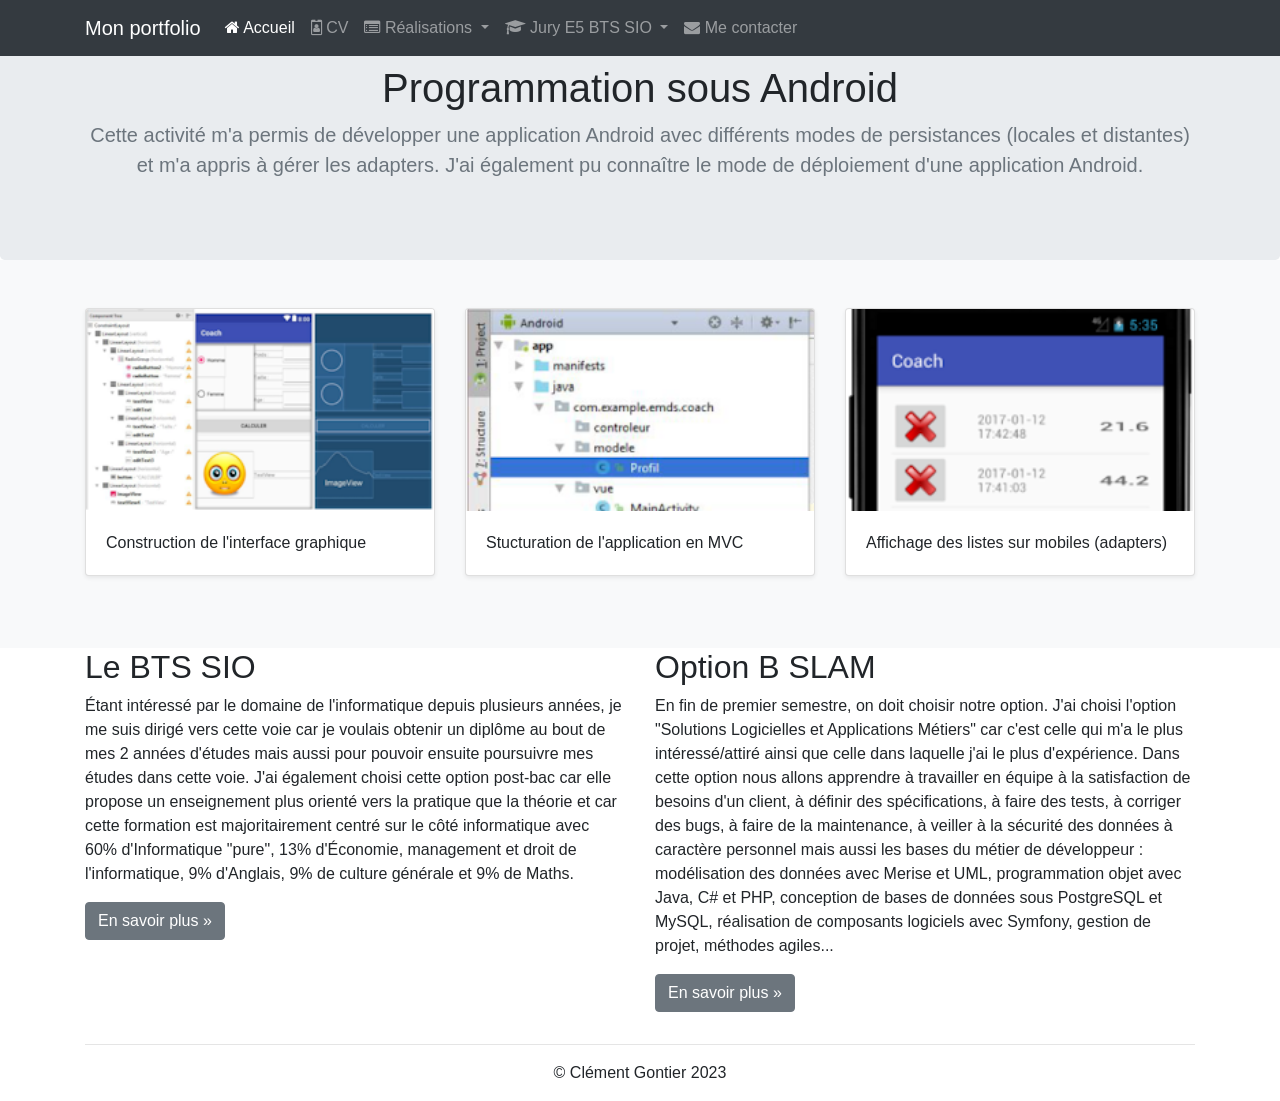
==== pages/appliandroid.html @ cf5db4e2 "création de la page site web" ====
<!doctype html>
<html lang="fr">
    <head>
        <!-- Required meta tags -->
        <meta charset="utf-8">
        <meta name="description" content="Posrtfolio de Clément Gontier - BTS SIO SLAM">
        <meta name="author" content="Clément Gontier">

        <!-- Bootstrap CSS -->
        <link rel="stylesheet" href="https://cdn.jsdelivr.net/npm/bootstrap@4.6.2/dist/css/bootstrap.min.css" integrity="sha384-xOolHFLEh07PJGoPkLv1IbcEPTNtaed2xpHsD9ESMhqIYd0nLMwNLD69Npy4HI+N" crossorigin="anonymous">
        <link href="../css/realisations.css" rel="stylesheet">
        <link rel="icon" href="../favicon.ico">

        <title>>Portfolio de Clément Gontier (BTS SIO 2025)</title>
        <link href="https://maxcdn.bootstrapcdn.com/font-awesome/4.7.0/css/font-awesome.min.css" rel="stylesheet">
    </head>
    <body>
        <nav class="navbar navbar-dark bg-dark fixed-top navbar-expand-md">
            <div class="container">
                <button type="button" class="navbar-toggler" data-toggle="collapse"
                        data-target="#navbar" aria-controls="navbar">
                    <span class="sr-only">Navigation raccourcie</span>☰
                </button>
                <a class="navbar-brand" href="../index.html">Mon portfolio</a>
                <div id="navbar" class="navbar-collapse collapse">
                    <ul class="nav navbar-nav">
                        <li class="active nav-item">
                            <a href="../index.html" class="nav-link">
                                <span class="fa fa-home"></span> Accueil
                            </a>
                        </li>
                        <li class="nav-item">
                            <a href="cv.html" class="nav-link">
                                <span class="fa fa-id-badge"></span> CV
                            </a>
                        </li>
                        <li class="dropdown nav-item">
                            <a href="#" class="dropdown-toggle nav-link"
                               data-toggle="dropdown" role="button">
                                <span class="fa fa-list-alt"></span> Réalisations <span class="caret"></span>
                            </a>
                            <ul class="dropdown-menu" role="menu">
                                <li role="presentation" class="dropdown-header dropdown-item">
                                    En autonomie</li>
                                <li role="presentation" class="dropdown-item">
                                    <a role="menuitem" href="#">Application Android</a>
                                </li>
                                <li role="presentation" class="dropdown-item">
                                    <a role="menuitem" href="siteweb.html">Site web</a>
                                </li>
                                <li role="presentation" class="dropdown-item">
                                    <a role="menuitem" href="#">Études et analyses</a>
                                </li>
                                <li role="presentation" class="dropdown-divider"></li>
                                <li role="presentation" class="dropdown-header dropdown-item">
                                    En entreprise</li>
                                <li role="presentation" class="dropdown-item">
                                    <a role="menuitem" href="#">Projet de 1ère année</a>
                                </li>
                                <li role="presentation" class="dropdown-item">
                                    <a role="menuitem" href="#">Projet de 2ème année</a>
                                </li>
                            </ul>
                        </li>
                        <li class="dropdown nav-item">
                            <a href="#" class="dropdown-toggle nav-link"
                               data-toggle="dropdown" role="button">
                                <span class="fa fa-graduation-cap"></span>
                                Jury E5 BTS SIO
                                <span class="caret"></span>
                            </a>
                            <ul class="dropdown-menu" role="menu">
                                <li class="dropdown-header dropdown-item" role="presentation">
                                    Documentations contexte</li>
                                <li role="presentation" class="dropdown-item">
                                    <a role="menuitem" href="#">Présentation</a></li>
                                <li role="presentation" class="dropdown-item">
                                    <a role="menuitem" href="#">Application</a></li>
                                <li role="presentation" class="dropdown-item">
                                    <a role="menuitem" href="#">Missions à réaliser</a></li>
                                <li role="presentation" class="dropdown-item">
                                    <a role="menuitem" href="#">Annexes</a></li>
                                <li role="presentation" class="dropdown-divider"></li>
                                <li role="presentation" class="dropdown-header dropdown-item">
                                    Fiches d'examen</li>
                                <li role="presentation" class="dropdown-item">
                                    <a role="menuitem" href="#">Situation professionnelle n°1</a></li>
                                <li role="presentation" class="dropdown-item">
                                    <a role="menuitem" href="#">Situation professionnelle n°2</a></li>
                                <li role="presentation" class="dropdown-divider"></li>
                                <li role="presentation" class="dropdown-header dropdown-item">
                                    Démonstrations</li>
                                <li role="presentation" class="dropdown-item">
                                    <a role="menuitem" href="#">Démo SP n°1</a></li>
                                <li role="presentation" class="dropdown-item">
                                    <a role="menuitem" href="#">Démo SP n°2</a></li>
                                <li role="presentation" class="dropdown-divider"></li>
                                <li role="presentation" class="dropdown-header dropdown-item">
                                    Codes sources</li>
                                <li role="presentation" class="dropdown-item">
                                    <a role="menuitem" href="#">Sources SP n°1</a></li>
                                <li role="presentation" class="dropdown-item">
                                    <a role="menuitem" href="#">Sources SP n°2</a></li>
                            </ul>
                        </li>
                        <li class="nav-item">
                            <a href="#" class="nav-link"><span class="fa fa-envelope"></span>
                                Me contacter
                            </a>
                        </li>
                    </ul>
                </div>
            </div>
        </nav>  

        <!-- Optional JavaScript; choose one of the two! -->

        <!-- Option 1: jQuery and Bootstrap Bundle (includes Popper) -->
        <script src="https://cdn.jsdelivr.net/npm/jquery@3.5.1/dist/jquery.slim.min.js" integrity="sha384-DfXdz2htPH0lsSSs5nCTpuj/zy4C+OGpamoFVy38MVBnE+IbbVYUew+OrCXaRkfj" crossorigin="anonymous"></script>
        <script src="https://cdn.jsdelivr.net/npm/bootstrap@4.6.2/dist/js/bootstrap.bundle.min.js" integrity="sha384-Fy6S3B9q64WdZWQUiU+q4/2Lc9npb8tCaSX9FK7E8HnRr0Jz8D6OP9dO5Vg3Q9ct" crossorigin="anonymous"></script>

        <!-- Option 2: Separate Popper and Bootstrap JS -->
        <!--
        <script src="https://cdn.jsdelivr.net/npm/jquery@3.5.1/dist/jquery.slim.min.js" integrity="sha384-DfXdz2htPH0lsSSs5nCTpuj/zy4C+OGpamoFVy38MVBnE+IbbVYUew+OrCXaRkfj" crossorigin="anonymous"></script>
        <script src="https://cdn.jsdelivr.net/npm/popper.js@1.16.1/dist/umd/popper.min.js" integrity="sha384-9/reFTGAW83EW2RDu2S0VKaIzap3H66lZH81PoYlFhbGU+6BZp6G7niu735Sk7lN" crossorigin="anonymous"></script>
        <script src="https://cdn.jsdelivr.net/npm/bootstrap@4.6.2/dist/js/bootstrap.min.js" integrity="sha384-+sLIOodYLS7CIrQpBjl+C7nPvqq+FbNUBDunl/OZv93DB7Ln/533i8e/mZXLi/P+" crossorigin="anonymous"></script>
        -->

        <section class="jumbotron text-center">
            <div class="container">
                <h1 class="jumbotron-heading">Programmation sous Android</h1>
                <p class="lead text-muted">Cette activité m'a permis de développer une
                    application Android avec différents modes de persistances (locales et
                    distantes) et m'a appris à gérer les adapters. J'ai également pu connaître
                    le mode de déploiement d'une application Android.
                </p>
            </div>
        </section>
        <div class="album py-5 bg-light">
            <div class="container">
                <div class="row">
                    <div class="col-md-4">
                        <div class="card mb-4 shadow-sm">
                            <img class="card-img-top" src="../images/ihmcoach.png" alt="IHM Coach">
                            <div class="card-body">
                                <p class="card-text">Construction de l'interface graphique</p>
                            </div>
                        </div>
                    </div>
                    <div class="col-md-4">
                        <div class="card mb-4 shadow-sm">
                            <img class="card-img-top" src="../images/MVC.png"
                                 alt="Structuration MVC">
                            <div class="card-body">
                                <p class="card-text">Stucturation de l'application en MVC</p>
                            </div>
                        </div>
                    </div>
                    <div class="col-md-4">
                        <div class="card mb-4 shadow-sm">
                            <img class="card-img-top" src="../images/adapters.png" alt="Adapters">
                            <div class="card-body">
                                <p class="card-text">Affichage des listes sur mobiles (adapters)</p>
                            </div>
                        </div>
                    </div>
                </div>
            </div>
        </div>
        <!-- Emplacement pour le contenu principal de la page -->
        <footer>
            <div class="container">
                <div class="row">
                    <div class="col-lg-6">
                        <h2>Le BTS SIO</h2>
                        <p>Étant intéressé par le domaine de l'informatique depuis plusieurs années, je me suis dirigé vers cette voie car je voulais
                            obtenir un diplôme au bout de mes 2 années d'études mais aussi pour pouvoir ensuite poursuivre mes études dans cette voie. J'ai également choisi
                            cette option post-bac car elle propose un enseignement plus orienté vers la pratique que la théorie et car cette formation
                            est majoritairement centré sur le côté informatique avec 60% d'Informatique "pure", 13%
                            d'Économie, management et droit de l'informatique, 9% d'Anglais, 9% de culture
                            générale et 9% de Maths.
                        </p>
                        <p><a class="btn btn-secondary" href="https://fr.wikipedia.org/wiki/Brevet_de_technicien_supérieur_-_Services_informatiques_aux_organisations"
                              target="_blank" role="button">En savoir plus »</a>
                        </p>
                    </div>
                    <div class="col-lg-6">
                        <h2>Option B SLAM</h2>
                        <p>En fin de premier semestre, on doit choisir notre option. J'ai choisi l'option "Solutions
                            Logicielles et Applications Métiers" car c'est celle qui m'a le plus intéressé/attiré ainsi 
                            que celle dans laquelle j'ai le plus d'expérience. Dans cette option nous allons apprendre à
                            travailler en équipe à la satisfaction de besoins d'un client, à définir des
                            spécifications, à faire des tests, à corriger des bugs, à faire de la maintenance, à 
                            veiller à la sécurité des données à caractère personnel mais aussi
                            les bases du métier de développeur : modélisation des données
                            avec Merise et UML, programmation objet avec Java, C# et PHP, conception
                            de bases de données sous PostgreSQL et MySQL, réalisation de
                            composants logiciels avec Symfony, gestion de projet, méthodes agiles...
                        </p>
                        <p><a class="btn btn-secondary" href="https://www.onisep.fr/Ressources/Univers-Formation/Formations/Post-bac/bts-services-informatiques-aux-organisations-option-b-solutions-logicielles-et-applications-metiers" target="_blank"
                              role="button">En savoir plus »</a>
                        </p>
                    </div>
                </div>
                <hr>
                <p class="text-center" id="copyright">© Clément Gontier 2023</p>
            </div>
        </footer>
    </body>
</html>
---- css/realisations.css ----
/*
Click nbfs://nbhost/SystemFileSystem/Templates/Licenses/license-default.txt to change this license
Click nbfs://nbhost/SystemFileSystem/Templates/ClientSide/css.css to edit this template
*/
/* 
    Created on : 27 déc. 2023, 01:26:37
    Author     : clement
*/

.bd-placeholder-img { font-size: 1.125rem; text-anchor: middle; -webkit-user-select: none;
 -moz-user-select: none; -ms-user-select: none; user-select: none; }
@media (min-width: 768px) {
 .bd-placeholder-img-lg { font-size: 3.5rem; }
}
.jumbotron { margin-bottom: 0px; }
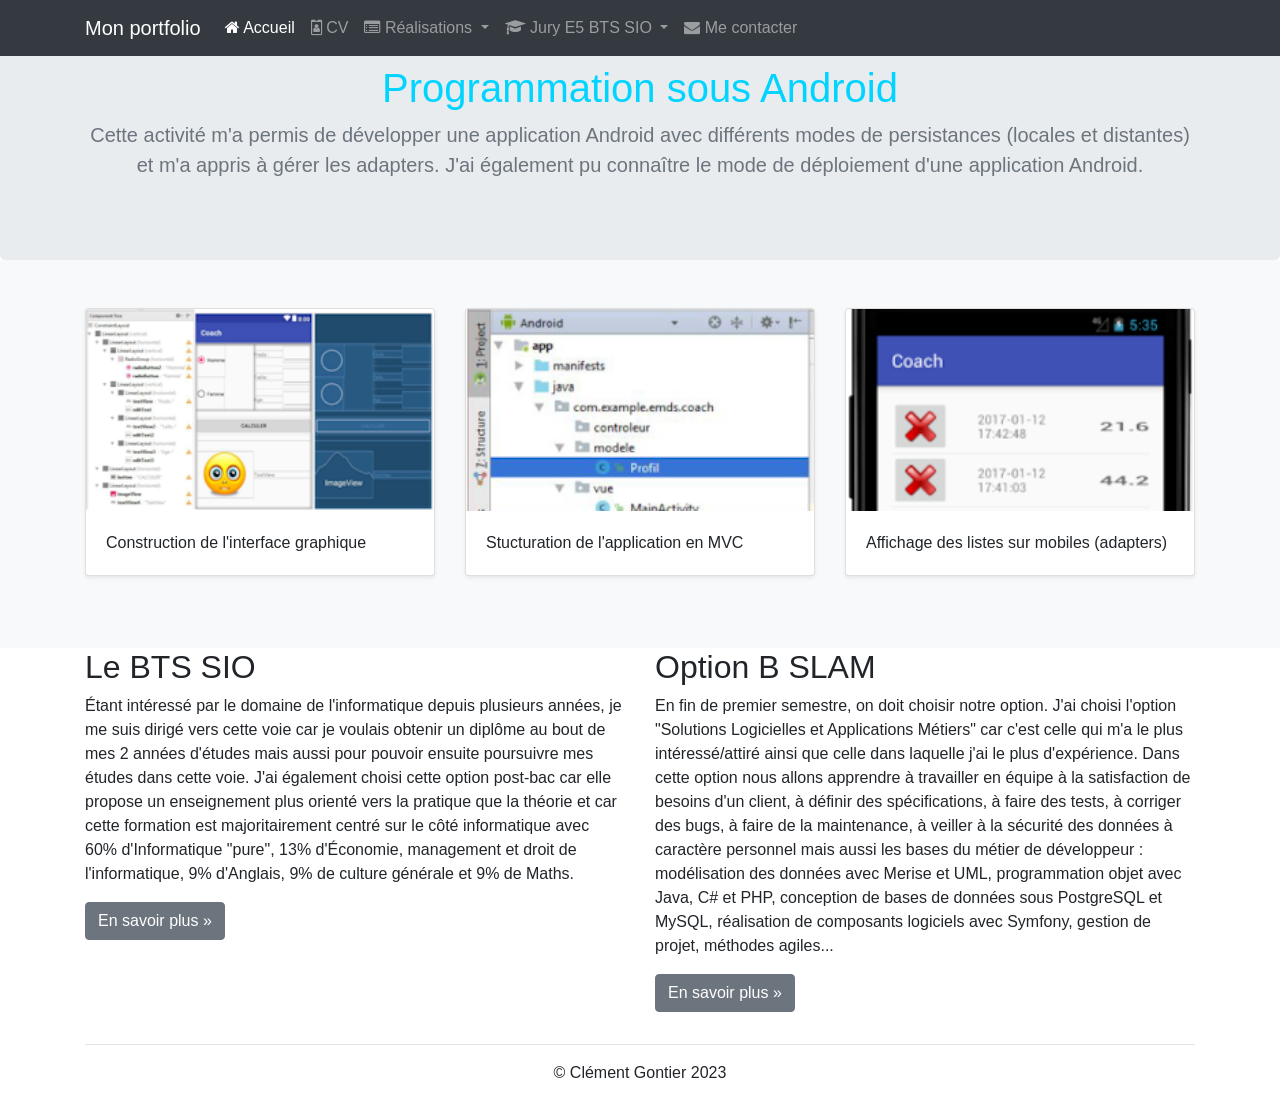
==== commit 159eae8d: "création animation JavaScript pages inexistantes" ====
--- a/pages/appliandroid.html
+++ b/pages/appliandroid.html
@@ -9,6 +9,7 @@
         <!-- Bootstrap CSS -->
         <link rel="stylesheet" href="https://cdn.jsdelivr.net/npm/bootstrap@4.6.2/dist/css/bootstrap.min.css" integrity="sha384-xOolHFLEh07PJGoPkLv1IbcEPTNtaed2xpHsD9ESMhqIYd0nLMwNLD69Npy4HI+N" crossorigin="anonymous">
         <link href="../css/realisations.css" rel="stylesheet">
+        <link href="../css/styles.css" rel="stylesheet">
         <link rel="icon" href="../favicon.ico">
 
         <title>>Portfolio de Clément Gontier (BTS SIO 2025)</title>
@@ -48,16 +49,16 @@
                                 <li role="presentation" class="dropdown-item">
                                     <a role="menuitem" href="siteweb.html">Site web</a>
                                 </li>
-                                <li role="presentation" class="dropdown-item">
+                                <li role="presentation" class="dropdown-item lien-personnalise">
                                     <a role="menuitem" href="#">Études et analyses</a>
                                 </li>
                                 <li role="presentation" class="dropdown-divider"></li>
                                 <li role="presentation" class="dropdown-header dropdown-item">
                                     En entreprise</li>
-                                <li role="presentation" class="dropdown-item">
+                                <li role="presentation" class="dropdown-item lien-personnalise">
                                     <a role="menuitem" href="#">Projet de 1ère année</a>
                                 </li>
-                                <li role="presentation" class="dropdown-item">
+                                <li role="presentation" class="dropdown-item lien-personnalise">
                                     <a role="menuitem" href="#">Projet de 2ème année</a>
                                 </li>
                             </ul>
@@ -72,39 +73,39 @@
                             <ul class="dropdown-menu" role="menu">
                                 <li class="dropdown-header dropdown-item" role="presentation">
                                     Documentations contexte</li>
-                                <li role="presentation" class="dropdown-item">
+                                <li role="presentation" class="dropdown-item lien-personnalise">
                                     <a role="menuitem" href="#">Présentation</a></li>
-                                <li role="presentation" class="dropdown-item">
+                                <li role="presentation" class="dropdown-item lien-personnalise">
                                     <a role="menuitem" href="#">Application</a></li>
-                                <li role="presentation" class="dropdown-item">
+                                <li role="presentation" class="dropdown-item lien-personnalise">
                                     <a role="menuitem" href="#">Missions à réaliser</a></li>
-                                <li role="presentation" class="dropdown-item">
+                                <li role="presentation" class="dropdown-item lien-personnalise">
                                     <a role="menuitem" href="#">Annexes</a></li>
                                 <li role="presentation" class="dropdown-divider"></li>
                                 <li role="presentation" class="dropdown-header dropdown-item">
                                     Fiches d'examen</li>
-                                <li role="presentation" class="dropdown-item">
+                                <li role="presentation" class="dropdown-item lien-personnalise">
                                     <a role="menuitem" href="#">Situation professionnelle n°1</a></li>
-                                <li role="presentation" class="dropdown-item">
+                                <li role="presentation" class="dropdown-item lien-personnalise">
                                     <a role="menuitem" href="#">Situation professionnelle n°2</a></li>
                                 <li role="presentation" class="dropdown-divider"></li>
                                 <li role="presentation" class="dropdown-header dropdown-item">
                                     Démonstrations</li>
-                                <li role="presentation" class="dropdown-item">
+                                <li role="presentation" class="dropdown-item lien-personnalise">
                                     <a role="menuitem" href="#">Démo SP n°1</a></li>
-                                <li role="presentation" class="dropdown-item">
+                                <li role="presentation" class="dropdown-item lien-personnalise">
                                     <a role="menuitem" href="#">Démo SP n°2</a></li>
                                 <li role="presentation" class="dropdown-divider"></li>
                                 <li role="presentation" class="dropdown-header dropdown-item">
                                     Codes sources</li>
-                                <li role="presentation" class="dropdown-item">
+                                <li role="presentation" class="dropdown-item lien-personnalise">
                                     <a role="menuitem" href="#">Sources SP n°1</a></li>
-                                <li role="presentation" class="dropdown-item">
+                                <li role="presentation" class="dropdown-item lien-personnalise">
                                     <a role="menuitem" href="#">Sources SP n°2</a></li>
                             </ul>
                         </li>
                         <li class="nav-item">
-                            <a href="#" class="nav-link"><span class="fa fa-envelope"></span>
+                            <a href="../pages/mecontacter.html" class="nav-link"><span class="fa fa-envelope"></span>
                                 Me contacter
                             </a>
                         </li>
@@ -206,5 +207,6 @@
                 <p class="text-center" id="copyright">© Clément Gontier 2023</p>
             </div>
         </footer>
+        <script src="../script.js"></script>
     </body>
 </html>
--- a/css/styles.css
+++ b/css/styles.css
@@ -0,0 +1,17 @@
+/*
+Click nbfs://nbhost/SystemFileSystem/Templates/Licenses/license-default.txt to change this license
+Click nbfs://nbhost/SystemFileSystem/Templates/ClientSide/css.css to edit this template
+*/
+/* 
+    Created on : 22 déc. 2023, 09:24:38
+    Author     : clement.gontier
+*/
+
+#maPhoto {
+    margin-right: 10px;
+}
+
+h1{
+    text-align: center;
+    color: #00d4ff; 
+}
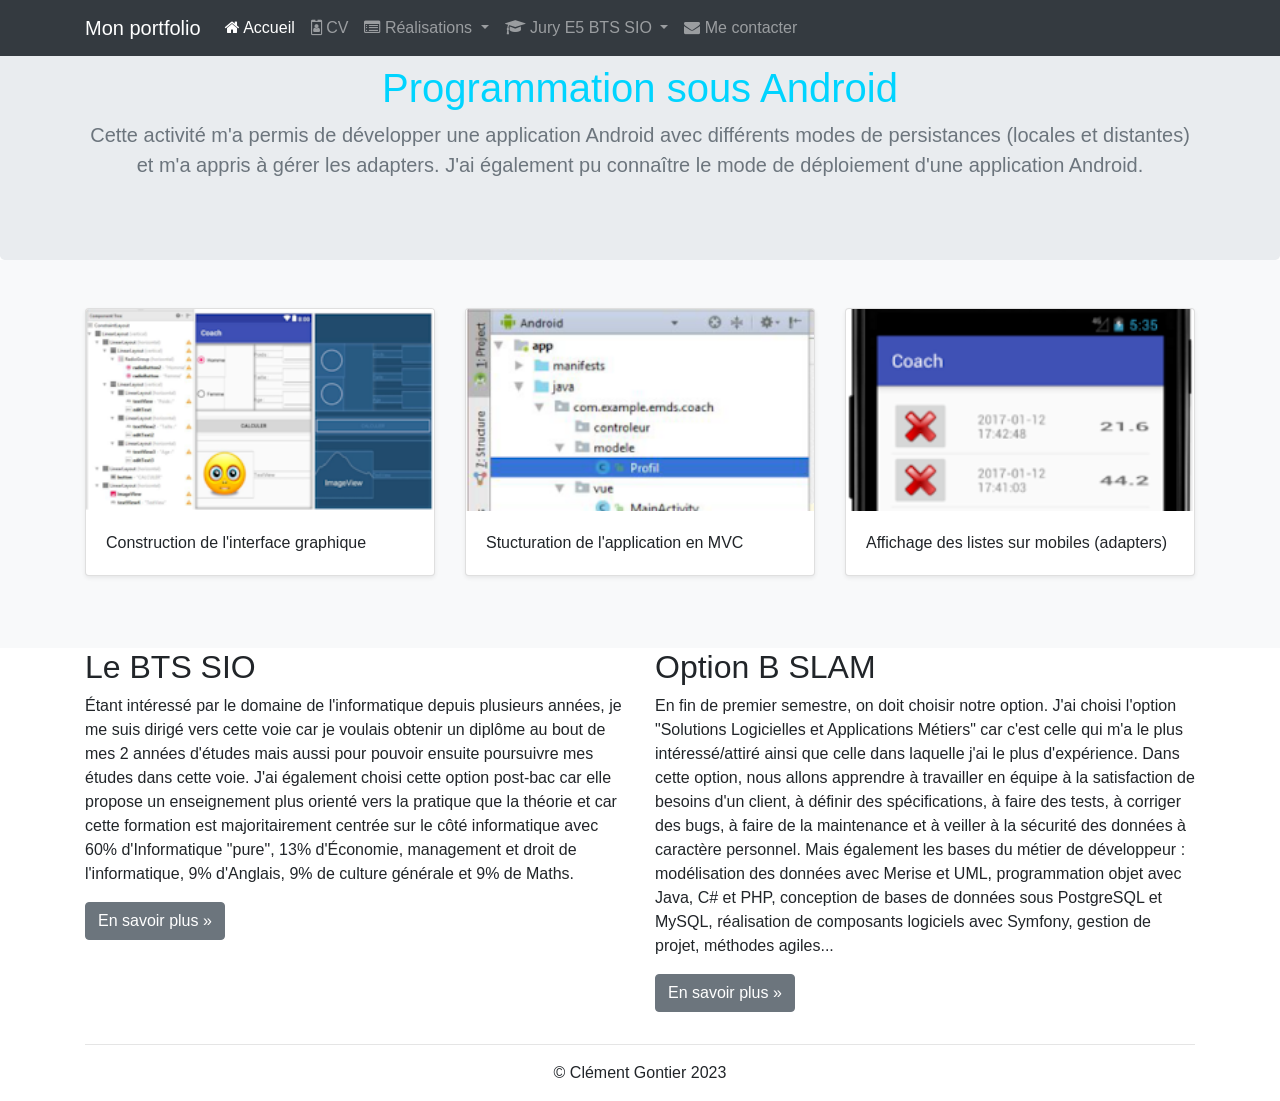
==== commit 376507b1: "Correction orthographe" ====
--- a/pages/appliandroid.html
+++ b/pages/appliandroid.html
@@ -177,7 +177,7 @@
                         <p>Étant intéressé par le domaine de l'informatique depuis plusieurs années, je me suis dirigé vers cette voie car je voulais
                             obtenir un diplôme au bout de mes 2 années d'études mais aussi pour pouvoir ensuite poursuivre mes études dans cette voie. J'ai également choisi
                             cette option post-bac car elle propose un enseignement plus orienté vers la pratique que la théorie et car cette formation
-                            est majoritairement centré sur le côté informatique avec 60% d'Informatique "pure", 13%
+                            est majoritairement centrée sur le côté informatique avec 60% d'Informatique "pure", 13%
                             d'Économie, management et droit de l'informatique, 9% d'Anglais, 9% de culture
                             générale et 9% de Maths.
                         </p>
@@ -189,10 +189,10 @@
                         <h2>Option B SLAM</h2>
                         <p>En fin de premier semestre, on doit choisir notre option. J'ai choisi l'option "Solutions
                             Logicielles et Applications Métiers" car c'est celle qui m'a le plus intéressé/attiré ainsi 
-                            que celle dans laquelle j'ai le plus d'expérience. Dans cette option nous allons apprendre à
+                            que celle dans laquelle j'ai le plus d'expérience. Dans cette option, nous allons apprendre à
                             travailler en équipe à la satisfaction de besoins d'un client, à définir des
-                            spécifications, à faire des tests, à corriger des bugs, à faire de la maintenance, à 
-                            veiller à la sécurité des données à caractère personnel mais aussi
+                            spécifications, à faire des tests, à corriger des bugs, à faire de la maintenance et à 
+                            veiller à la sécurité des données à caractère personnel. Mais également
                             les bases du métier de développeur : modélisation des données
                             avec Merise et UML, programmation objet avec Java, C# et PHP, conception
                             de bases de données sous PostgreSQL et MySQL, réalisation de
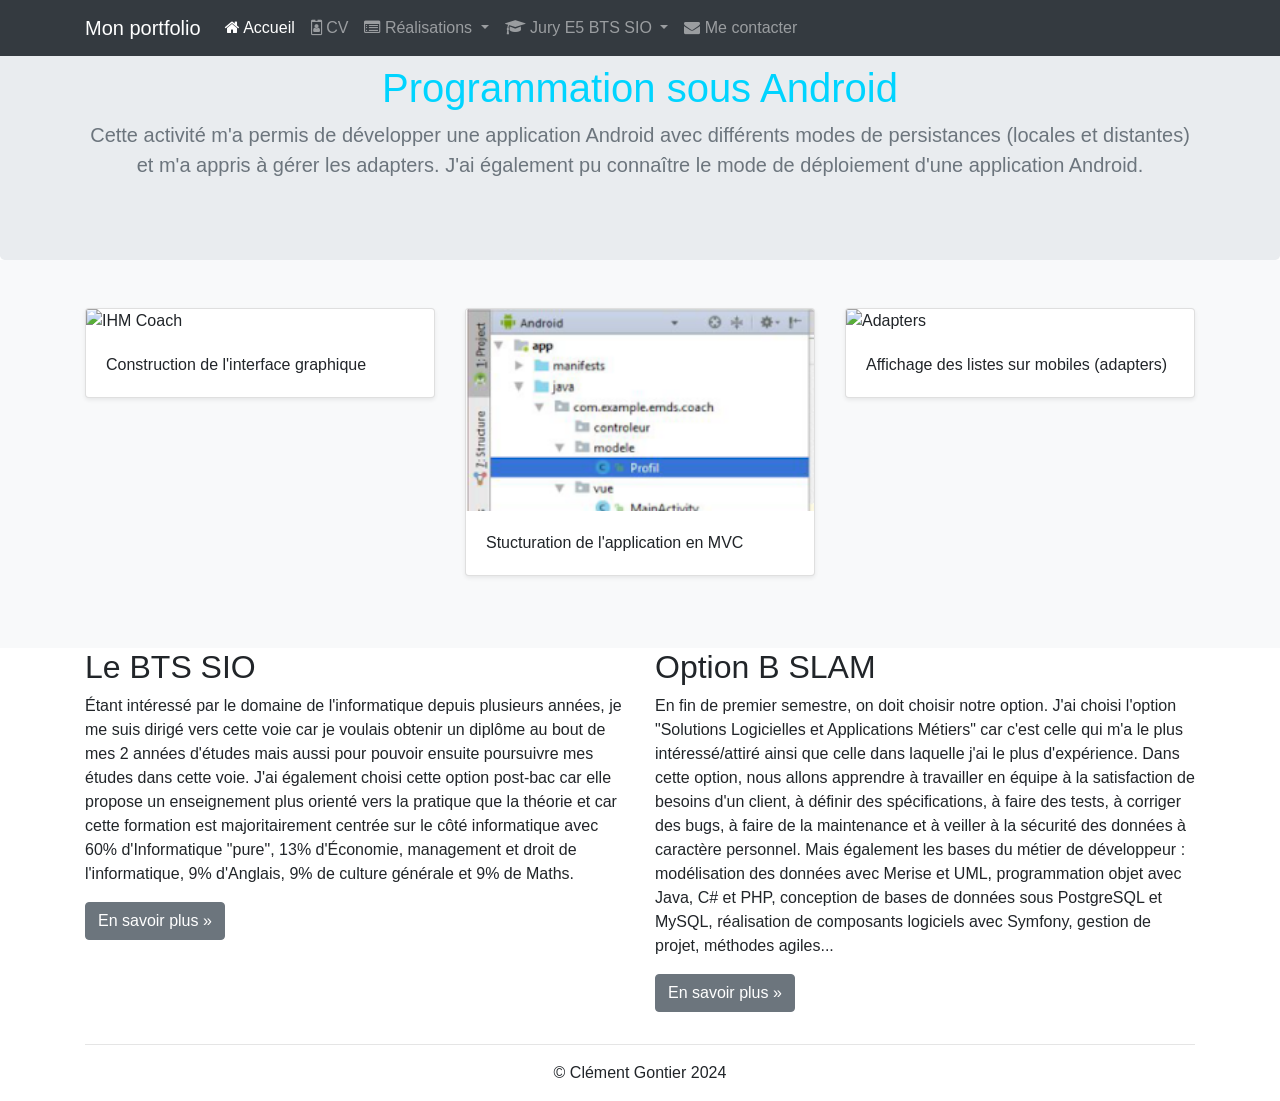
==== commit dc2c6d84: "Correction finale" ====
--- a/pages/appliandroid.html
+++ b/pages/appliandroid.html
@@ -44,7 +44,7 @@
                                 <li role="presentation" class="dropdown-header dropdown-item">
                                     En autonomie</li>
                                 <li role="presentation" class="dropdown-item">
-                                    <a role="menuitem" href="#">Application Android</a>
+                                    <a role="menuitem" href="#">Projet Nolark</a>
                                 </li>
                                 <li role="presentation" class="dropdown-item">
                                     <a role="menuitem" href="siteweb.html">Site web</a>
@@ -204,7 +204,7 @@
                     </div>
                 </div>
                 <hr>
-                <p class="text-center" id="copyright">© Clément Gontier 2023</p>
+                <p class="text-center" id="copyright">© Clément Gontier 2024</p>
             </div>
         </footer>
         <script src="../script.js"></script>
